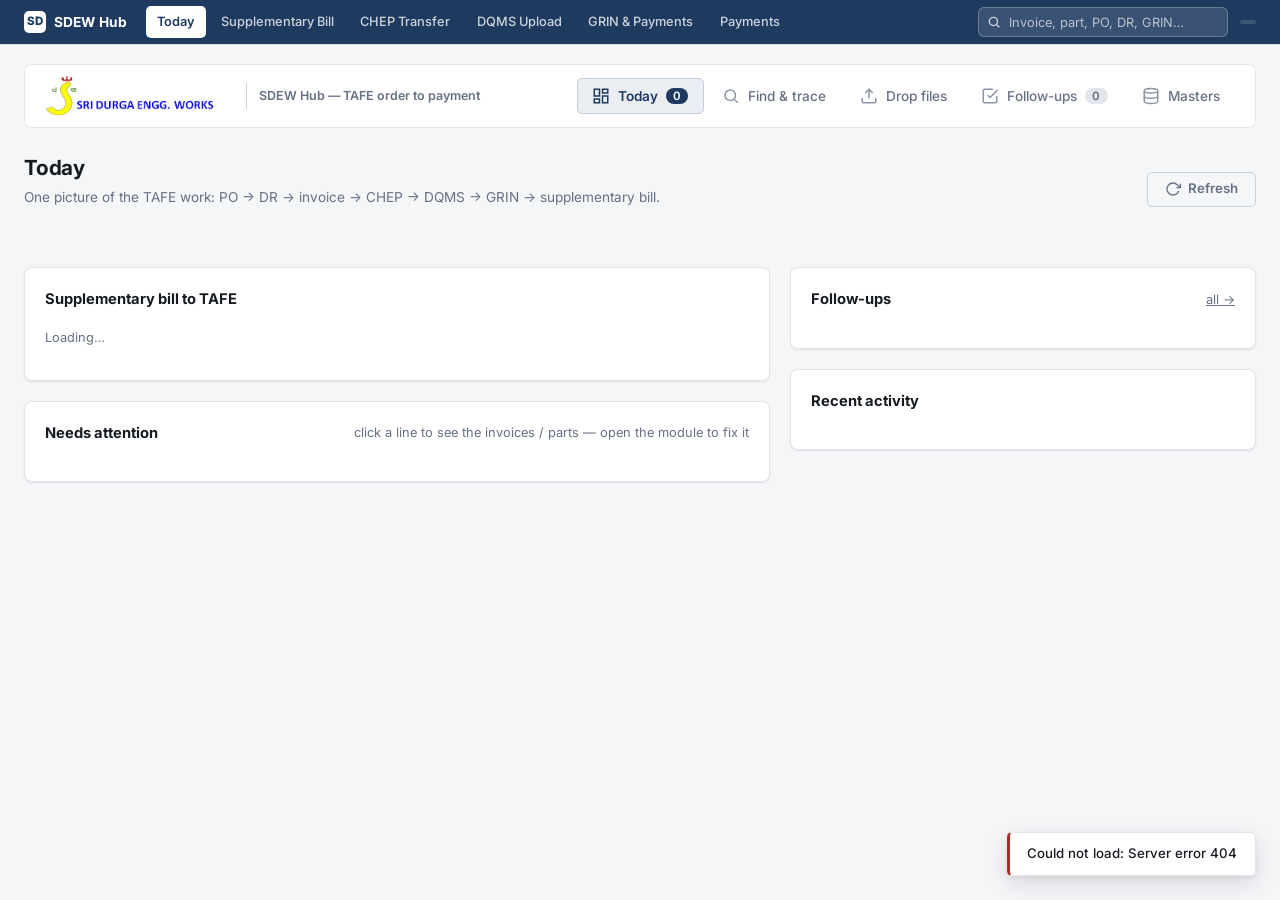
==== frontend/index.html @ 743f1780 "Payments module: Payment Marking moved into the hub + Sales marking (GRN NO/DATE/QTY from TAFE GRIN)" ====
<!DOCTYPE html>
<html lang="en">

<head>
    <meta charset="UTF-8">
    <meta name="viewport" content="width=device-width, initial-scale=1.0">
    <title>Sri Durga Engg Works — SDEW Hub</title>
    <link rel="icon" href="/assets/favicon.svg?v=fd66ffa491">
    <link rel="preconnect" href="https://fonts.googleapis.com">
    <link rel="preconnect" href="https://fonts.gstatic.com" crossorigin>
    <link href="https://fonts.googleapis.com/css2?family=Inter:wght@400;500;600;700&display=swap" rel="stylesheet">
    <link rel="stylesheet" href="css/01-base.css?v=8fef5516b1">
    <link rel="stylesheet" href="css/03-tables.css?v=39af8da3c3">
    <link rel="stylesheet" href="css/06-modals.css?v=3bc1a85add">
    <link rel="stylesheet" href="css/20-supp.css?v=8236058a1a">
    <link rel="stylesheet" href="css/30-chep.css?v=76a684fbc0">
    <link rel="stylesheet" href="css/hub.css?v=c1b1bbf517">
    <script src="js/hubbar.js?v=46564c536e"></script>
</head>

<body>
    <div class="app-container">
        <header class="navbar">
            <div class="nav-brand">
                <img class="brand-logo" src="assets/sdew-logo.jpg?v=3908bac85d" alt="Sri Durga Engg. Works" width="189" height="40">
                <span class="brand-divider" aria-hidden="true"></span>
                <span class="brand-subtitle">SDEW Hub — TAFE order to payment</span>
            </div>
            <nav class="nav-links">
                <button class="nav-btn active" id="nav-today-btn" onclick="go('today')">
                    <svg width="18" height="18" viewBox="0 0 24 24" fill="none" stroke="currentColor" stroke-width="2"><rect x="3" y="3" width="7" height="9"></rect><rect x="14" y="3" width="7" height="5"></rect><rect x="14" y="12" width="7" height="9"></rect><rect x="3" y="16" width="7" height="5"></rect></svg>
                    Today
                    <span class="badge" id="checks-badge">0</span>
                </button>
                <button class="nav-btn" id="nav-find-btn" onclick="go('find')">
                    <svg width="18" height="18" viewBox="0 0 24 24" fill="none" stroke="currentColor" stroke-width="2"><circle cx="11" cy="11" r="7"></circle><line x1="21" y1="21" x2="16.6" y2="16.6"></line></svg>
                    Find &amp; trace
                </button>
                <button class="nav-btn" id="nav-drop-btn" onclick="go('drop')">
                    <svg width="18" height="18" viewBox="0 0 24 24" fill="none" stroke="currentColor" stroke-width="2"><path d="M21 15v4a2 2 0 0 1-2 2H5a2 2 0 0 1-2-2v-4"></path><polyline points="17 8 12 3 7 8"></polyline><line x1="12" y1="3" x2="12" y2="15"></line></svg>
                    Drop files
                </button>
                <button class="nav-btn" id="nav-items-btn" onclick="go('items')">
                    <svg width="18" height="18" viewBox="0 0 24 24" fill="none" stroke="currentColor" stroke-width="2"><polyline points="9 11 12 14 22 4"></polyline><path d="M21 12v7a2 2 0 0 1-2 2H5a2 2 0 0 1-2-2V5a2 2 0 0 1 2-2h11"></path></svg>
                    Follow-ups
                    <span class="badge secondary" id="items-badge">0</span>
                </button>
                <button class="nav-btn" id="nav-masters-btn" onclick="go('masters')">
                    <svg width="18" height="18" viewBox="0 0 24 24" fill="none" stroke="currentColor" stroke-width="2"><ellipse cx="12" cy="5" rx="9" ry="3"></ellipse><path d="M21 12c0 1.66-4 3-9 3s-9-1.34-9-3"></path><path d="M3 5v14c0 1.66 4 3 9 3s9-1.34 9-3V5"></path></svg>
                    Masters
                </button>
            </nav>
        </header>

        <!-- ============ TODAY ============ -->
        <section class="view-section active" id="today-view">
            <div class="section-header">
                <div>
                    <h2>Today</h2>
                    <p class="section-desc" id="today-desc">One picture of the TAFE work: PO → DR → invoice → CHEP → DQMS → GRIN → supplementary bill.</p>
                </div>
                <div class="header-actions">
                    <button class="btn btn-outline" onclick="loadToday()">
                        <svg width="16" height="16" viewBox="0 0 24 24" fill="none" stroke="currentColor" stroke-width="2"><polyline points="23 4 23 10 17 10"></polyline><path d="M20.49 15a9 9 0 1 1-2.12-9.36L23 10"></path></svg>
                        Refresh
                    </button>
                </div>
            </div>

            <div class="chain" id="chain"></div>

            <div class="mod-cards" id="mod-cards"></div>

            <div class="hub-grid">
                <div>
                    <div class="card" id="money-card">
                        <div class="card-header-flex">
                            <div class="card-title">Supplementary bill to TAFE</div>
                            <span class="hint no-margin" id="money-sub"></span>
                        </div>
                        <div id="money-body"><p class="hint">Loading…</p></div>
                    </div>
                    <div class="card">
                        <div class="card-header-flex">
                            <div class="card-title">Needs attention</div>
                            <span class="hint no-margin">click a line to see the invoices / parts — open the module to fix it</span>
                        </div>
                        <div id="checks"></div>
                    </div>
                </div>
                <div>
                    <div class="card">
                        <div class="card-header-flex">
                            <div class="card-title">Follow-ups</div>
                            <a class="hint no-margin" href="#items" onclick="go('items');return false;">all →</a>
                        </div>
                        <ul class="mini-list" id="today-items"></ul>
                    </div>
                    <div class="card">
                        <div class="card-title">Recent activity</div>
                        <ul class="mini-list" id="today-activity"></ul>
                    </div>
                </div>
            </div>
        </section>

        <!-- ============ FIND ============ -->
        <section class="view-section" id="find-view">
            <div class="section-header">
                <div>
                    <h2>Find &amp; trace</h2>
                    <p class="section-desc">Type an invoice number (13295/26-27 or just 13295), a part, a PO, a DR or a GRIN number. An invoice opens its whole trail across the three modules.</p>
                </div>
            </div>
            <div class="card">
                <form class="find-box" onsubmit="event.preventDefault(); hubFind(document.getElementById('find-input').value)">
                    <input type="search" id="find-input" placeholder="e.g. 13295/26-27, 3327A03001, 1210000691, 80099549">
                    <button class="btn btn-primary" type="submit">Find</button>
                </form>
            </div>
            <div class="card" id="find-results" style="display:none"></div>
            <div id="find-detail"></div>
        </section>

        <!-- ============ DROP ============ -->
        <section class="view-section" id="drop-view">
            <div class="section-header">
                <div>
                    <h2>Drop files</h2>
                    <p class="section-desc">One box for every file. The hub reads each file and hands it to the module that uses it.</p>
                </div>
            </div>
            <div class="card">
                <label class="dropzone" id="hub-dropzone">
                    <input type="file" id="hub-file-input" multiple onchange="dropFiles(this.files)">
                    <svg width="34" height="34" viewBox="0 0 24 24" fill="none" stroke="currentColor" stroke-width="1.6"><path d="M21 15v4a2 2 0 0 1-2 2H5a2 2 0 0 1-2-2v-4"></path><polyline points="17 8 12 3 7 8"></polyline><line x1="12" y1="3" x2="12" y2="15"></line></svg>
                    <strong>Drop files here or click to choose — several at once is fine</strong>
                    <span>PO .htm · TAFE PO export · GRIN Details · Tally Sales Register · packing list · CHEP template · invoice PDFs · DR PDFs · DQMS report · DQMS status .csv</span>
                </label>
                <div class="drop-results" id="drop-results"></div>
            </div>
            <div class="card">
                <div class="card-title">Where each file goes</div>
                <div class="table-wrapper">
                    <table class="data-table compact">
                        <thead><tr><th>File</th><th>From</th><th>Goes to</th><th>Used for</th></tr></thead>
                        <tbody>
                            <tr><td>PO .htm / FinalPriceChange .htm</td><td>TAFE Channel</td><td><span class="mod-tag pos">POs</span></td><td>Bill prices (Existing / Reversed Rate) and DQMS PO line items — one copy for both</td></tr>
                            <tr><td>PO Details Export*.xls</td><td>TAFE Channel</td><td><span class="mod-tag pos">POs</span></td><td>Current rate + Price Effect From</td></tr>
                            <tr><td>GRIN Details .xls</td><td>TAFE Channel</td><td><span class="mod-tag">Supp</span></td><td>GRIN for each invoice line (or Fetch GRIN on the GRIN tab)</td></tr>
                            <tr><td>Sales Register .xlsx (+ GRN sheet)</td><td>Tally</td><td><span class="mod-tag">Supp</span></td><td>Every invoice line: voucher, party, part, qty, rate</td></tr>
                            <tr><td>Packing list .xls</td><td>SDEW dispatch</td><td><span class="mod-tag chep">CHEP</span></td><td>CHEP BulkTransfer file (open CHEP Transfer after the drop)</td></tr>
                            <tr><td>BulkTransfer Template.xlsx (blank)</td><td>CHEP portal</td><td><span class="mod-tag chep">CHEP</span></td><td>Replaces the template in use</td></tr>
                            <tr><td>Invoice PDFs, DeliveryRequest PDFs</td><td>Tally / TAFE Channel</td><td><span class="mod-tag dqms">DQMS</span></td><td>DQMS template rows; DR Unit Size for the Invoice Unit</td></tr>
                            <tr><td>DQMS Batch Details Report .xls</td><td>TAFE Channel</td><td><span class="mod-tag dqms">DQMS</span></td><td>Batches in FIFO order (or the Get latest report button)</td></tr>
                            <tr><td>PaymentDetailsExport*.xls (Payment Clearance)</td><td>TAFE Channel</td><td><span class="mod-tag pay">Payments</span></td><td>Which invoices TAFE has paid (voucher no / date) — marks the register, also used by GRIN</td></tr>
                            <tr><td>Invoice register .xlsx (INVOICE NO … payment details)</td><td>SDEW accounts</td><td><span class="mod-tag pay">Payments</span></td><td>Payment marking; also invoice value and payments for GRIN</td></tr>
                            <tr><td>TAFE SALES DETAILS .xlsx (INVOICE NO … GRN NO)</td><td>SDEW accounts</td><td><span class="mod-tag pay">Payments</span></td><td>Sales marking: GRN NO / DATE / QTY filled from TAFE GRIN</td></tr>
                            <tr><td>Tally XML export (Day Book)</td><td>Tally</td><td><span class="mod-tag grin">GRIN</span></td><td>Invoices when the live Tally pull cannot be used</td></tr>
                            <tr><td>templateStatus.csv / template.csv</td><td>TAFE Channel</td><td><span class="mod-tag dqms">DQMS</span></td><td>Portal messages per invoice / template headings</td></tr>
                        </tbody>
                    </table>
                </div>
            </div>
        </section>

        <!-- ============ FOLLOW-UPS ============ -->
        <section class="view-section" id="items-view">
            <div class="section-header">
                <div>
                    <h2>Follow-ups</h2>
                    <p class="section-desc">Open questions carried over from the three apps, plus anything you add. Tick them off when done.</p>
                </div>
            </div>
            <div class="card">
                <form class="form-grid-4" onsubmit="event.preventDefault(); addItem()">
                    <div class="form-group"><label>Module</label>
                        <select id="oi-module"><option value="supp">Supplementary Bill</option><option value="chep">CHEP</option><option value="dqms">DQMS</option><option value="grin">GRIN &amp; Payments</option><option value="pay">Payments</option><option value="pos">POs</option><option value="hub">Hub</option></select></div>
                    <div class="form-group span-2"><label>What needs doing</label><input type="text" id="oi-title" placeholder="e.g. Ask TAFE for the revised rate of PO …"></div>
                    <div class="form-group align-end"><button class="btn btn-primary" type="submit">Add</button></div>
                </form>
            </div>
            <div class="card">
                <div class="table-wrapper">
                    <table class="data-table">
                        <thead><tr><th style="width:80px">Module</th><th>Follow-up</th><th style="width:120px">Since</th><th style="width:110px"></th></tr></thead>
                        <tbody id="items-tbody"></tbody>
                    </table>
                </div>
            </div>
            <div class="card">
                <div class="card-title">Activity</div>
                <ul class="mini-list" id="activity-list"></ul>
            </div>
        </section>

        <!-- ============ MASTERS ============ -->
        <section class="view-section" id="masters-view">
            <div class="section-header">
                <div>
                    <h2>Masters</h2>
                    <p class="section-desc">The settings every module keeps, side by side. Change them in the module's own Settings tab (links below).</p>
                </div>
            </div>
            <div id="masters-body"><div class="card"><p class="hint">Loading…</p></div></div>
        </section>
    </div>

    <div id="toast-container"></div>

    <script src="js/hub.js?v=383100543d"></script>
</body>

</html>
---- frontend/css/01-base.css ----
/* Design tokens, page shell, navbar, cards, buttons, form controls */

/* ====================================================
   SRI DURGA ENGG WORKS — QUOTATION SYSTEM
   Design system: restrained corporate palette, one accent,
   no decorative elements, standard components only.
   ==================================================== */

:root {
    --ink: #161b22;
    --text: #262b33;
    --muted: #667085;
    --dim: #98a2b3;

    --bg: #f5f6f8;
    --card: #ffffff;
    --card-alt: #fafbfc;
    --line: #e2e5ea;
    --line-strong: #cbd1db;

    --accent: #1e3a5f;
    --accent-hover: #16293f;
    --accent-soft: #eaeef3;
    --accent-soft-line: #c3cedb;

    --success: #1c7a4a;
    --success-soft: #eaf6ef;
    --danger: #ae2c22;
    --danger-soft: #fbecea;
    --warning: #9a6300;
    --warning-soft: #fbf3e2;

    --font: 'Inter', -apple-system, BlinkMacSystemFont, "Segoe UI", sans-serif;

    --radius-sm: 5px;
    --radius-md: 8px;
    --radius-lg: 10px;
    --shadow-card: 0 1px 2px rgba(16, 24, 40, 0.04), 0 1px 3px rgba(16, 24, 40, 0.06);
    --shadow-pop: 0 8px 24px rgba(16, 24, 40, 0.12), 0 2px 6px rgba(16, 24, 40, 0.08);
    --transition: all 0.15s ease;
}

* {
    margin: 0;
    padding: 0;
    box-sizing: border-box;
}

body {
    font-family: var(--font);
    background-color: var(--bg);
    color: var(--text);
    min-height: 100vh;
    line-height: 1.5;
    font-size: 14px;
    -webkit-font-smoothing: antialiased;
}

/* Layout Container */
.app-container {
    max-width: 1360px;
    margin: 0 auto;
    padding: 1.25rem 1.5rem 3rem;
}

/* ============ HEADER / NAVBAR ============ */
.navbar {
    display: flex;
    justify-content: space-between;
    align-items: center;
    background: var(--card);
    border: 1px solid var(--line);
    border-radius: var(--radius-md);
    padding: 0.7rem 1.25rem;
    margin-bottom: 1.5rem;
}

.nav-brand {
    display: flex;
    align-items: center;
    gap: 0.75rem;
}

/* the Sri Durga logo (same image as on the Excel cost sheets) */
.brand-logo {
    display: block;
    height: 40px;
    width: auto;
    flex-shrink: 0;
}

.brand-divider {
    width: 1px;
    height: 26px;
    background: var(--line-strong);
}

.accent-dot {
    display: none;
}

.brand-subtitle {
    font-size: 0.78rem;
    color: var(--muted);
    font-weight: 600;
    white-space: nowrap;
}

.nav-links {
    display: flex;
    gap: 0.2rem;
}

.nav-btn {
    display: flex;
    align-items: center;
    gap: 0.5rem;
    background: transparent;
    border: 1px solid transparent;
    color: var(--muted);
    padding: 0.5rem 0.9rem;
    font-family: var(--font);
    font-size: 0.85rem;
    font-weight: 500;
    border-radius: var(--radius-sm);
    cursor: pointer;
    transition: var(--transition);
}

.nav-btn svg {
    opacity: 0.75;
}

.nav-btn:hover {
    color: var(--ink);
    background: var(--card-alt);
}

.nav-btn.active {
    background: var(--accent-soft);
    color: var(--accent);
    font-weight: 600;
    border-color: var(--accent-soft-line);
}

.nav-btn.active svg {
    opacity: 1;
}

.badge {
    background: var(--line);
    color: var(--muted);
    font-size: 0.72rem;
    font-weight: 600;
    padding: 0.05rem 0.45rem;
    border-radius: 10px;
    min-width: 1.2rem;
    text-align: center;
}

.nav-btn.active .badge {
    background: var(--accent);
    color: #fff;
}

.badge.secondary {
    background: var(--line);
    color: var(--muted);
}

/* db-status-pill removed from markup; rule kept harmless if referenced elsewhere */
.db-status-pill { display: none; }

/* ============ VIEW SECTIONS ============ */
.view-section {
    display: none;
}

.view-section.active {
    display: block;
    animation: fadeIn 0.15s ease-out;
}

@keyframes fadeIn {
    from { opacity: 0; }
    to { opacity: 1; }
}

.section-header {
    display: flex;
    justify-content: space-between;
    align-items: flex-end;
    margin-bottom: 1.25rem;
}

.section-header h2 {
    font-family: var(--font);
    font-size: 1.3rem;
    font-weight: 700;
    color: var(--ink);
    letter-spacing: -0.01em;
}

.section-desc {
    color: var(--muted);
    font-size: 0.85rem;
    margin-top: 0.2rem;
}

/* ============ CARD ============ */
.card {
    background: var(--card);
    border: 1px solid var(--line);
    border-radius: var(--radius-md);
    padding: 1.25rem;
    box-shadow: var(--shadow-card);
    margin-bottom: 1.25rem;
}

.card-title {
    display: flex;
    align-items: center;
    gap: 0.55rem;
    font-family: var(--font);
    font-size: 0.92rem;
    font-weight: 700;
    color: var(--ink);
    margin-bottom: 1.1rem;
}

.card-title svg {
    color: var(--accent);
}

.card-header-flex {
    display: flex;
    justify-content: space-between;
    align-items: center;
    margin-bottom: 1.1rem;
    flex-wrap: wrap;
    gap: 0.75rem;
}

.card-header-flex .card-title {
    margin-bottom: 0;
}

/* ============ BUTTONS ============ */
.btn {
    display: inline-flex;
    align-items: center;
    gap: 0.45rem;
    padding: 0.55rem 1.05rem;
    font-family: var(--font);
    font-size: 0.83rem;
    font-weight: 600;
    border-radius: var(--radius-sm);
    cursor: pointer;
    transition: var(--transition);
    border: 1px solid transparent;
    text-decoration: none;
    line-height: 1.2;
}

.btn-primary {
    background: var(--accent);
    color: #ffffff;
    border-color: var(--accent);
}

.btn-primary:hover {
    background: var(--accent-hover);
    border-color: var(--accent-hover);
}

.btn-secondary {
    background: #ffffff;
    color: var(--accent);
    border: 1px solid var(--accent-soft-line);
}

.btn-secondary:hover {
    background: var(--accent-soft);
}

.btn-danger {
    background: var(--danger);
    color: #ffffff;
    border-color: var(--danger);
}

.btn-danger:hover {
    background: #8f231b;
    border-color: #8f231b;
}

.btn-outline {
    background: transparent;
    color: var(--muted);
    border: 1px solid var(--line-strong);
}

.btn-outline:hover {
    color: var(--ink);
    border-color: var(--dim);
    background: var(--card-alt);
}

.btn-sm {
    padding: 0.35rem 0.7rem;
    font-size: 0.78rem;
}

.btn-danger-text {
    color: var(--muted);
    background: #ffffff;
    border: 1px solid var(--line-strong);
    cursor: pointer;
    padding: 0.32rem 0.6rem;
    border-radius: var(--radius-sm);
    transition: var(--transition);
    font-size: 0.78rem;
    font-weight: 600;
}

.row-actions {
    display: flex;
    align-items: center;
    justify-content: center;
    gap: 0.4rem;
}

.btn-icon {
    display: inline-flex;
    align-items: center;
    justify-content: center;
    width: 30px;
    height: 30px;
    padding: 0;
    background: #ffffff;
    border: 1px solid var(--line-strong);
    border-radius: var(--radius-sm);
    color: var(--muted);
    cursor: pointer;
    transition: var(--transition);
    flex-shrink: 0;
}

.btn-icon svg {
    width: 15px;
    height: 15px;
    pointer-events: none;
}

.btn-icon:hover {
    color: var(--ink);
    border-color: var(--dim);
    background: var(--card-alt);
}

.btn-icon.btn-icon-danger:hover {
    background: var(--danger-soft);
    color: var(--danger);
    border-color: #e6b3ae;
}

.btn-danger-text:hover {
    background: var(--danger-soft);
    color: var(--danger);
    border-color: #e6b3ae;
}

/* ============ FORM CONTROLS ============ */
.form-grid-4 {
    display: grid;
    grid-template-columns: repeat(4, 1fr);
    gap: 1rem;
}

.form-grid-2 {
    display: grid;
    grid-template-columns: repeat(2, 1fr);
    gap: 1rem;
}

.form-group {
    display: flex;
    flex-direction: column;
    gap: 0.35rem;
    margin-bottom: 0.8rem;
}

.form-group label {
    font-size: 0.76rem;
    font-weight: 600;
    color: var(--muted);
}

.required {
    color: var(--danger);
    font-weight: 700;
}

.proc-code-readonly {
    display: inline-flex;
    align-items: center;
    width: fit-content;
    background: var(--accent-soft);
    border: 1px solid var(--line-strong);
    border-radius: var(--radius-sm);
    padding: 0.45rem 0.75rem;
    color: var(--accent);
    font-family: var(--font);
    font-size: 0.87rem;
    font-weight: 600;
    letter-spacing: 0.02em;
}

input[type="text"],
input[type="number"],
input[type="email"],
input[type="tel"],
select,
textarea {
    width: 100%;
    background: #ffffff;
    border: 1px solid var(--line-strong);
    border-radius: var(--radius-sm);
    padding: 0.55rem 0.75rem;
    color: var(--text);
    font-family: var(--font);
    font-size: 0.87rem;
    transition: var(--transition);
}

input:focus,
select:focus,
textarea:focus {
    outline: none;
    border-color: var(--accent);
    box-shadow: 0 0 0 3px var(--accent-soft);
}

/* narrow phones: the logo alone (it already says Sri Durga Engg. Works) */
@media (max-width: 520px) {
    .brand-divider,
    .nav-brand .brand-subtitle {
        display: none;
    }

    .brand-logo {
        height: 34px;
    }
}
---- frontend/css/03-tables.css ----
/* Data tables and empty states */

/* ============ DATA TABLES ============ */
.table-wrapper {
    overflow-x: auto;
    border-radius: var(--radius-sm);
    border: 1px solid var(--line);
}

.data-table {
    width: 100%;
    border-collapse: collapse;
    text-align: left;
    font-size: 0.84rem;
}

.data-table th {
    background: var(--card-alt);
    color: var(--muted);
    font-weight: 600;
    font-size: 0.72rem;
    text-transform: uppercase;
    letter-spacing: 0.04em;
    padding: 0.65rem 0.9rem;
    border-bottom: 1px solid var(--line-strong);
    white-space: nowrap;
}

.data-table td {
    padding: 0.75rem 0.9rem;
    border-bottom: 1px solid var(--line);
    color: var(--text);
    vertical-align: middle;
}

.data-table tbody tr:last-child td {
    border-bottom: none;
}

.data-table tbody tr:hover {
    background: var(--card-alt);
}

.items-count-tag {
    font-size: 0.78rem;
    color: var(--muted);
    font-weight: 500;
}

.qty-field {
    width: 80px !important;
    font-weight: 600;
    text-align: center;
}

.price-field {
    width: 100px !important;
    text-align: right;
    color: var(--ink);
    font-weight: 600;
}

.line-total-cell {
    font-weight: 700;
    color: var(--ink);
    font-size: 0.9rem;
}

/* ============ EMPTY STATE ============ */
.empty-state {
    text-align: center;
    padding: 2.75rem 1.5rem;
}

.empty-icon {
    width: 40px;
    height: 40px;
    margin: 0 auto 0.85rem;
    color: var(--dim);
}

.empty-icon svg {
    width: 100%;
    height: 100%;
}

.empty-state h3 {
    font-family: var(--font);
    color: var(--ink);
    margin-bottom: 0.3rem;
    font-weight: 700;
    font-size: 0.95rem;
}

.empty-state p {
    color: var(--muted);
    font-size: 0.83rem;
    max-width: 400px;
    margin: 0 auto;
}
---- frontend/css/06-modals.css ----
/* Pop-ups: add/edit forms, confirm dialog */

/* ============ MODALS ============ */
.modal-backdrop {
    position: fixed;
    top: 0;
    left: 0;
    width: 100vw;
    height: 100vh;
    background: rgba(22, 27, 34, 0.45);
    display: none;
    align-items: center;
    justify-content: center;
    z-index: 1000;
    padding: 1.5rem;
    animation: fadeIn 0.15s ease-out;
}

.modal-backdrop.active {
    display: flex;
}

.modal-card {
    background: #ffffff;
    border: 1px solid var(--line);
    border-radius: var(--radius-lg);
    width: 100%;
    max-width: 620px;
    box-shadow: var(--shadow-pop);
    padding: 1.5rem;
    max-height: 90vh;
    overflow-y: auto;
}

.modal-header {
    display: flex;
    justify-content: space-between;
    align-items: center;
    margin-bottom: 1.1rem;
    padding-bottom: 0.75rem;
    border-bottom: 1px solid var(--line);
}

.modal-header h3 {
    font-family: var(--font);
    font-size: 1.1rem;
    font-weight: 700;
    color: var(--ink);
}

.modal-actions {
    display: flex;
    align-items: center;
    gap: 0.75rem;
}

.close-btn {
    background: transparent;
    border: none;
    color: var(--muted);
    font-size: 1.4rem;
    cursor: pointer;
    line-height: 1;
    transition: var(--transition);
}

.close-btn:hover {
    color: var(--ink);
}

.modal-footer {
    display: flex;
    justify-content: flex-end;
    gap: 0.6rem;
    margin-top: 1.25rem;
    padding-top: 0.9rem;
    border-top: 1px solid var(--line);
}

/* ============ CONFIRM MODAL (replaces native confirm()) ============ */
.confirm-modal-card {
    max-width: 380px;
    text-align: center;
    padding: 1.75rem 1.75rem 1.5rem;
}

.confirm-modal-icon {
    width: 48px;
    height: 48px;
    margin: 0 auto 0.9rem;
    border-radius: 50%;
    background: var(--danger-soft);
    color: var(--danger);
    display: flex;
    align-items: center;
    justify-content: center;
    flex-shrink: 0;
}

.confirm-modal-card h3 {
    font-family: var(--font);
    font-size: 1.05rem;
    font-weight: 700;
    color: var(--ink);
    margin-bottom: 0.5rem;
}

.confirm-modal-card p {
    font-size: 0.85rem;
    color: var(--muted);
    line-height: 1.5;
    margin-bottom: 1.35rem;
}

.confirm-modal-actions {
    display: grid;
    grid-template-columns: 1fr 1fr;
    gap: 0.6rem;
}

.confirm-modal-actions .btn {
    width: 100%;
    justify-content: center;
}
---- frontend/css/20-supp.css ----
/* Supplementary Bill pages. Colours, cards, buttons, tables come from the
   SDEW Quote files (01-base, 03-tables, 05-ratecard, 06-modals). */

/* ---- pills (same as SDEW Quote catalog) ---- */
.category-pills { display: flex; gap: 0.35rem; flex-wrap: wrap; }
.cat-pill {
    padding: 0.3rem 0.75rem;
    background: var(--card-alt);
    border: 1px solid var(--line);
    border-radius: var(--radius-sm);
    font-size: 0.76rem;
    font-weight: 500;
    color: var(--muted);
    cursor: pointer;
    transition: var(--transition);
    font-family: var(--font);
}
.cat-pill:hover { color: var(--ink); border-color: var(--line-strong); }
.cat-pill.active { background: var(--accent-soft); border-color: var(--accent-soft-line); color: var(--accent); font-weight: 600; }
.cat-pill .pill-count { margin-left: 0.35rem; color: var(--dim); font-weight: 600; }
.cat-pill.active .pill-count { color: var(--accent); }

/* ---- header ---- */
.header-actions { display: flex; gap: 0.6rem; flex-wrap: wrap; }
.btn:disabled { opacity: 0.5; cursor: not-allowed; }
.btn.loading { opacity: 0.7; pointer-events: none; }

.search-box input { width: 280px; }

.stat-icon { font-weight: 700; font-size: 0.85rem; }
.stat-sub { font-size: 0.72rem; color: var(--dim); }

/* ---- tables ---- */
.data-table th.num, .data-table td.num { text-align: right; white-space: nowrap; }
.bill-table td { padding: 0.5rem 0.7rem; font-size: 0.8rem; white-space: nowrap; }
.bill-table th { padding: 0.55rem 0.7rem; }
.bill-table td.wrap { white-space: normal; min-width: 180px; }
.data-table td.strong { font-weight: 700; color: var(--ink); }
.data-table tr.clickable { cursor: pointer; }
.muted-cell { color: var(--dim); text-align: center; padding: 1.5rem !important; }
.mono { font-variant-numeric: tabular-nums; }
.yellow { background: var(--warning-soft); }

.table-footer {
    display: flex;
    justify-content: space-between;
    align-items: center;
    margin-top: 0.8rem;
    font-size: 0.8rem;
    color: var(--muted);
    gap: 1rem;
    flex-wrap: wrap;
}
.table-footer b { color: var(--ink); }
.pager { display: flex; gap: 0.35rem; align-items: center; }

/* status badges extra colours */
.status-badge.warn { background: var(--warning-soft); color: var(--warning); }
.status-badge.muted { background: var(--line); color: var(--muted); }

/* ---- upload ---- */
.dropzone {
    display: flex;
    flex-direction: column;
    align-items: center;
    gap: 0.4rem;
    padding: 2.2rem 1rem;
    border: 1.5px dashed var(--line-strong);
    border-radius: var(--radius-md);
    background: var(--card-alt);
    color: var(--muted);
    text-align: center;
    cursor: pointer;
    transition: var(--transition);
}
.dropzone:hover, .dropzone.over { border-color: var(--accent); background: var(--accent-soft); color: var(--accent); }
.dropzone strong { color: var(--ink); font-size: 0.92rem; }
.dropzone span { font-size: 0.8rem; }
.dropzone input { display: none; }

.upload-results { margin-top: 0.9rem; display: flex; flex-direction: column; gap: 0.35rem; }
.upload-row {
    display: flex;
    align-items: center;
    gap: 0.6rem;
    font-size: 0.82rem;
    padding: 0.45rem 0.7rem;
    border: 1px solid var(--line);
    border-radius: var(--radius-sm);
    background: #fff;
}
.upload-row .file { font-weight: 600; color: var(--ink); min-width: 0; overflow: hidden; text-overflow: ellipsis; white-space: nowrap; max-width: 360px; }
.upload-row .msg { color: var(--muted); }
.upload-row.err .msg { color: var(--danger); }

/* ---- chips (missing POs, reasons) ---- */
.chip-list { display: flex; flex-wrap: wrap; gap: 0.4rem; margin-bottom: 0.9rem; }
.chip {
    font-size: 0.76rem;
    padding: 0.25rem 0.6rem;
    border-radius: var(--radius-sm);
    border: 1px solid var(--line);
    background: var(--card-alt);
    color: var(--text);
    cursor: default;
}
.chip b { color: var(--ink); }
.chip.click { cursor: pointer; }
.chip.click:hover { border-color: var(--accent-soft-line); background: var(--accent-soft); }

/* ---- forms ---- */
.align-end { align-items: end; }
.check { display: flex !important; align-items: center; gap: 0.45rem; font-weight: 500 !important; color: var(--text) !important; font-size: 0.82rem !important; cursor: pointer; }
.check input { width: auto; }
.hint { font-size: 0.8rem; color: var(--muted); margin-bottom: 0.8rem; }
.btn-row { display: flex; gap: 0.6rem; flex-wrap: wrap; }
input[type="date"] {
    width: 100%;
    background: #ffffff;
    border: 1px solid var(--line-strong);
    border-radius: var(--radius-sm);
    padding: 0.5rem 0.7rem;
    color: var(--text);
    font-family: var(--font);
    font-size: 0.87rem;
}
.data-table td input[type="text"], .data-table td input[type="number"] { padding: 0.35rem 0.5rem; font-size: 0.82rem; }

.log-box {
    margin-top: 0.6rem;
    background: var(--ink);
    color: #d0d5dd;
    border-radius: var(--radius-sm);
    padding: 0.75rem 0.9rem;
    font-size: 0.76rem;
    max-height: 220px;
    overflow-y: auto;
    white-space: pre-wrap;
}

.modal-card.wide { max-width: 1100px; }

/* ---- toasts (same as SDEW Quote) ---- */
#toast-container { position: fixed; bottom: 1.5rem; right: 1.5rem; display: flex; flex-direction: column; gap: 0.5rem; z-index: 2000; }
.toast {
    background: #ffffff; color: var(--ink); border: 1px solid var(--line); border-left: 3px solid var(--accent);
    padding: 0.7rem 1.1rem; border-radius: var(--radius-sm); box-shadow: var(--shadow-pop);
    font-size: 0.83rem; font-weight: 500; display: flex; align-items: center; gap: 0.55rem;
    animation: slideInRight 0.2s ease-out; max-width: 380px;
}
.toast.success { border-left-color: var(--success); }
.toast.danger { border-left-color: var(--danger); }
.toast.info { border-left-color: var(--accent); }
@keyframes slideInRight { from { transform: translateX(16px); opacity: 0; } to { transform: translateX(0); opacity: 1; } }

/* ---- small screens ---- */
@media (max-width: 1100px) {
    .stats-grid { grid-template-columns: repeat(2, 1fr); }
    .form-grid-4 { grid-template-columns: repeat(2, 1fr); }
}
@media (max-width: 720px) {
    .navbar { flex-wrap: wrap; gap: 0.75rem; }
    .nav-links { order: 3; width: 100%; overflow-x: auto; }
    .section-header { flex-direction: column; align-items: flex-start; gap: 0.75rem; }
    .search-box input { width: 100%; }
    .form-grid-4, .form-grid-2 { grid-template-columns: 1fr; }
}
---- frontend/css/30-chep.css ----
/* CHEP Transfer pages. Everything else comes from the SDEW Quote / Supplementary Bill files. */

.dropzone.compact { padding: 1.6rem 1rem; }
.hint.no-margin { margin: 0; }
.opt { color: var(--dim); font-weight: 400; }
.span-2 { grid-column: span 2; }

/* ---- sheets of the packing list ---- */
.sheet-list { display: grid; grid-template-columns: repeat(auto-fill, minmax(250px, 1fr)); gap: 0.6rem; }
.sheet-item {
    display: flex; gap: 0.65rem; align-items: flex-start;
    padding: 0.7rem 0.85rem;
    border: 1px solid var(--line); border-radius: var(--radius-md);
    background: var(--card-alt); cursor: pointer; transition: var(--transition);
}
.sheet-item:hover { border-color: var(--line-strong); }
.sheet-item.on { background: var(--accent-soft); border-color: var(--accent-soft-line); }
.sheet-item input { margin-top: 0.2rem; width: auto; }
.sheet-item .s-name { font-weight: 600; color: var(--ink); font-size: 0.86rem; }
.sheet-item .s-sub { font-size: 0.76rem; color: var(--muted); margin-top: 0.15rem; }
.sheet-item .s-sub b { color: var(--text); }
.sheet-item.noplant .s-name::after { content: " · no plant"; color: var(--danger); font-weight: 500; font-size: 0.74rem; }

/* ---- warnings ---- */
.warn-card { border-left: 3px solid var(--warning); }
.info-card { border-left: 3px solid var(--success); padding-top: 0.9rem; padding-bottom: 0.9rem; }
.warn-list { margin: 0; padding-left: 1.1rem; font-size: 0.83rem; color: var(--text); display: flex; flex-direction: column; gap: 0.3rem; }

#st-attn-card.bad .stat-value { color: var(--danger); }
#st-attn-card.good .stat-value { color: var(--success); }

/* ---- lines ---- */
.data-table tr.row-missing td { background: var(--danger-soft); }
.data-table tr.row-history td { background: var(--warning-soft); }
.data-table tr.row-carton td { color: var(--dim); }
.size-select { padding: 0.3rem 0.45rem !important; font-size: 0.8rem !important; min-width: 170px; }
.size-select.need { border-color: var(--danger) !important; }
.sku-list { font-size: 0.76rem; color: var(--muted); }
.note { display: block; font-size: 0.72rem; color: var(--muted); white-space: normal; max-width: 260px; }

/* ---- template preview (looks like the portal file) ---- */
.preview-wrap { max-height: 520px; overflow-y: auto; }
.tpl-table th.red { background: #ff0000; color: #fff; }
.tpl-table td.rn { color: var(--dim); }
.tpl-table tr.lid td { border-bottom: 1px solid var(--line-strong); }

/* ---- settings ---- */
.tpl-info { display: grid; grid-template-columns: repeat(auto-fill, minmax(220px, 1fr)); gap: 0.6rem 1.2rem; font-size: 0.83rem; }
.tpl-info .k { color: var(--muted); font-size: 0.74rem; display: block; }
.tpl-info .v { color: var(--ink); font-weight: 600; word-break: break-word; }
.tpl-info .v.bad { color: var(--danger); }
.ref-chips { margin-top: 0.8rem; }
.btn-row label.btn { cursor: pointer; }

@media (max-width: 1100px) { .span-2 { grid-column: span 2; } }
@media (max-width: 720px) { .span-2 { grid-column: auto; } }

/* ---- login page ---- */
.login-page { min-height: 100vh; display: flex; align-items: center; justify-content: center; padding: 16px; }
.login-card {
    width: 100%; max-width: 360px; background: var(--card);
    border: 1px solid var(--line); border-radius: var(--radius-lg);
    box-shadow: var(--shadow-card); padding: 2rem 1.75rem 1.75rem;
}
.login-logo { display: block; margin: 0 auto 0.4rem; height: 40px; width: auto; }
.login-sub { text-align: center; color: var(--muted); font-size: 0.85rem; font-weight: 600; margin-bottom: 1.5rem; }
.login-card .form-group { margin-bottom: 0.6rem; }
.login-card input[type="password"] {
    width: 100%; background: #fff; border: 1px solid var(--line-strong); border-radius: var(--radius-sm);
    padding: 0.6rem 0.75rem; font-family: var(--font); font-size: 0.92rem; color: var(--text);
}
.login-card input[type="password"]:focus { outline: none; border-color: var(--accent); }
.login-error { min-height: 1.2rem; color: var(--danger); font-size: 0.8rem; margin-bottom: 0.4rem; }
.login-btn { width: 100%; justify-content: center; }
.nav-btn.logout { color: var(--muted); }

/* ---- older sheets of the packing list ---- */
.sheet-more { margin-top: 0.7rem; font-size: 0.8rem; color: var(--accent); background: none; border: none; cursor: pointer; padding: 0; font-family: var(--font); font-weight: 600; }
.sheet-more:hover { text-decoration: underline; }

/* ---- LEAP page ---- */
.stats-grid.three { grid-template-columns: repeat(3, 1fr); }
.leap-grid { display: grid; grid-template-columns: minmax(260px, 340px) 1fr; gap: 1.2rem; align-items: start; }
.leap-steps { list-style: none; margin: 0; padding: 0; display: flex; flex-direction: column; gap: 0.55rem; }
.leap-step { display: flex; gap: 0.6rem; align-items: flex-start; font-size: 0.84rem; color: var(--muted); }
.leap-step .ico { width: 22px; height: 22px; flex: none; border-radius: 50%; display: inline-flex; align-items: center; justify-content: center;
    font-size: 0.75rem; font-weight: 700; border: 1.5px solid var(--line-strong); background: #fff; }
.leap-step .lbl { color: var(--text); font-weight: 500; }
.leap-step .det { font-size: 0.75rem; color: var(--muted); margin-top: 0.1rem; word-break: break-word; }
.leap-step.done .ico { background: var(--success-soft); border-color: var(--success); color: var(--success); }
.leap-step.doing .ico { border-color: var(--accent); color: var(--accent); animation: leapPulse 1.2s ease-in-out infinite; }
.leap-step.doing .lbl { color: var(--accent); font-weight: 600; }
.leap-step.waiting .ico { background: var(--warning-soft); border-color: var(--warning); color: var(--warning); }
.leap-step.waiting .lbl { color: var(--warning); font-weight: 600; }
.leap-step.error .ico { background: var(--danger-soft); border-color: var(--danger); color: var(--danger); }
.leap-step.skip { opacity: 0.55; }
@keyframes leapPulse { 50% { opacity: 0.35; } }
.leap-submit { border: 1px solid var(--line); border-radius: var(--radius-md); padding: 1rem; margin-bottom: 0.8rem; }
.leap-submit.ok { border-color: var(--success); background: var(--success-soft); }
.leap-submit.bad { border-color: var(--danger); background: var(--danger-soft); }
.leap-submit p { font-size: 0.85rem; margin: 0.7rem 0; }
.leap-counts { display: grid; grid-template-columns: repeat(4, 1fr); gap: 0.5rem; }
.leap-counts div { background: #fff; border: 1px solid var(--line); border-radius: var(--radius-sm); padding: 0.5rem 0.7rem; }
.leap-counts span { display: block; font-size: 0.7rem; color: var(--muted); font-weight: 600; }
.leap-counts b { font-size: 1.25rem; color: var(--ink); }
.leap-counts .red b { color: var(--danger); }
.leap-errors { font-size: 0.78rem; max-height: 180px; overflow: auto; margin-bottom: 0.7rem; }
.leap-errors ul { margin: 0.3rem 0 0; padding-left: 1.1rem; }
#leap-log { max-height: 300px; min-height: 120px; margin-top: 0; }
@media (max-width: 900px) { .leap-grid { grid-template-columns: 1fr; } .stats-grid.three { grid-template-columns: 1fr; } }
---- frontend/css/hub.css ----
/* SDEW Hub: the strip above every page (hub + the three modules) and the hub's own pages */

.hub-bar {
    position: sticky; top: 0; z-index: 900;
    background: var(--accent); color: #fff;
    box-shadow: 0 1px 0 rgba(0, 0, 0, 0.08);
}
.hub-bar-inner {
    max-width: 1360px; margin: 0 auto; padding: 0 1.5rem;
    display: flex; align-items: center; gap: 0.25rem; height: 44px;
}
.hub-mark {
    display: flex; align-items: center; gap: 0.5rem; color: #fff; text-decoration: none;
    font-weight: 700; font-size: 0.86rem; letter-spacing: 0.01em; margin-right: 0.9rem; white-space: nowrap;
}
.hub-mark .sq {
    width: 22px; height: 22px; border-radius: 5px; background: #fff; color: var(--accent);
    display: inline-flex; align-items: center; justify-content: center; font-size: 0.72rem; font-weight: 800;
}
.hub-tab {
    color: rgba(255, 255, 255, 0.78); text-decoration: none; font-size: 0.8rem; font-weight: 500;
    padding: 0.38rem 0.7rem; border-radius: 5px; white-space: nowrap; transition: var(--transition);
}
.hub-tab:hover { color: #fff; background: rgba(255, 255, 255, 0.1); }
.hub-tab.active { color: var(--accent); background: #fff; font-weight: 600; }
.hub-tab .n {
    display: inline-block; min-width: 18px; padding: 0 5px; margin-left: 4px; border-radius: 9px;
    background: #f0b429; color: #3d2a00; font-size: 0.68rem; font-weight: 700; text-align: center; line-height: 16px;
}
.hub-spacer { flex: 1; }
.hub-search { position: relative; }
.hub-search input {
    width: 250px; height: 30px; border-radius: 6px; border: 1px solid rgba(255, 255, 255, 0.25);
    background: rgba(255, 255, 255, 0.12); color: #fff; padding: 0 0.7rem 0 1.9rem; font-family: var(--font); font-size: 0.8rem;
}
.hub-search input::placeholder { color: rgba(255, 255, 255, 0.65); }
.hub-search input:focus { outline: none; background: #fff; color: var(--ink); }
.hub-search input:focus::placeholder { color: var(--dim); }
.hub-search svg { position: absolute; left: 0.55rem; top: 8px; opacity: 0.75; pointer-events: none; }
.hub-db {
    font-size: 0.7rem; font-weight: 600; padding: 0.15rem 0.5rem; border-radius: 10px; margin-left: 0.5rem;
    background: rgba(255, 255, 255, 0.14); color: #fff; white-space: nowrap;
}
.hub-out { background: none; border: 0; color: rgba(255, 255, 255, 0.8); cursor: pointer; font-size: 0.78rem; margin-left: 0.4rem; }
.hub-out:hover { color: #fff; text-decoration: underline; }
@media (max-width: 1100px) { .hub-search input { width: 160px; } .hub-db { display: none; } }
@media (max-width: 860px) { .hub-tab .lbl-long { display: none; } .hub-mark span.t { display: none; } }

/* ---------- hub pages ---------- */
.chain { display: grid; grid-template-columns: repeat(8, 1fr); gap: 0; margin-bottom: 1.25rem; }
.chain-step {
    position: relative; background: var(--card); border: 1px solid var(--line); border-left: 0;
    padding: 0.85rem 0.9rem 0.8rem 1.1rem; text-decoration: none; color: inherit; transition: var(--transition);
}
.chain-step:first-child { border-left: 1px solid var(--line); border-radius: var(--radius-md) 0 0 var(--radius-md); padding-left: 0.9rem; }
.chain-step:last-child { border-radius: 0 var(--radius-md) var(--radius-md) 0; }
.chain-step:hover { background: var(--accent-soft); }
.chain-step:not(:last-child)::after {
    content: ""; position: absolute; right: -7px; top: 50%; width: 12px; height: 12px; background: inherit;
    border-top: 1px solid var(--line); border-right: 1px solid var(--line); transform: translateY(-50%) rotate(45deg); z-index: 2;
}
.chain-step .k { font-size: 0.68rem; font-weight: 600; color: var(--muted); text-transform: uppercase; letter-spacing: 0.04em; }
.chain-step .v { font-size: 1.35rem; font-weight: 700; color: var(--ink); line-height: 1.3; font-variant-numeric: tabular-nums; }
.chain-step .s { font-size: 0.72rem; color: var(--muted); }

.hub-grid { display: grid; grid-template-columns: minmax(0, 1.6fr) minmax(0, 1fr); gap: 1.25rem; align-items: start; }
.money-row { display: flex; gap: 2rem; flex-wrap: wrap; align-items: flex-end; margin-bottom: 0.9rem; }
.money-big { font-size: 1.9rem; font-weight: 700; color: var(--ink); font-variant-numeric: tabular-nums; line-height: 1.1; }
.money-lbl { font-size: 0.72rem; color: var(--muted); font-weight: 600; text-transform: uppercase; letter-spacing: 0.04em; }
.money-mid { font-size: 1.05rem; font-weight: 600; color: var(--text); font-variant-numeric: tabular-nums; }
.bar-list { display: flex; flex-direction: column; gap: 0.45rem; }
.bar-item { display: grid; grid-template-columns: 90px 1fr 130px; align-items: center; gap: 0.7rem; font-size: 0.8rem; }
.bar-track { height: 10px; background: var(--card-alt); border: 1px solid var(--line); border-radius: 5px; overflow: hidden; }
.bar-fill { height: 100%; background: var(--accent); border-radius: 5px; }
.bar-item .amt { text-align: right; font-variant-numeric: tabular-nums; font-weight: 600; }

.check-item { border-top: 1px solid var(--line); padding: 0.6rem 0; }
.check-item:first-child { border-top: 0; }
.check-head { display: flex; align-items: center; gap: 0.6rem; cursor: pointer; }
.check-head .t { flex: 1; font-size: 0.84rem; font-weight: 500; color: var(--text); }
.check-head .c { font-variant-numeric: tabular-nums; font-weight: 700; font-size: 0.8rem; min-width: 34px; text-align: center;
    padding: 0.05rem 0.45rem; border-radius: 10px; background: var(--warning-soft); color: var(--warning); }
.check-item.ok .c { background: var(--success-soft); color: var(--success); }
.check-item.ok .t { color: var(--muted); }
.check-body { display: none; margin: 0.5rem 0 0.2rem 0; font-size: 0.78rem; }
.check-item.open .check-body { display: block; }
.check-body .d { color: var(--muted); margin-bottom: 0.35rem; }
.mod-tag { font-size: 0.64rem; font-weight: 700; text-transform: uppercase; letter-spacing: 0.04em; padding: 0.05rem 0.4rem;
    border-radius: 4px; background: var(--accent-soft); color: var(--accent); min-width: 44px; text-align: center; }
.mod-tag.chep { background: #e9f3f1; color: #17655a; }
.mod-tag.dqms { background: #f3eef9; color: #5b3a8c; }
.mod-tag.cross, .mod-tag.hub { background: #fdf0e6; color: #8a4510; }
.mod-tag.pos { background: #eef4fb; color: #24548f; }
.mod-tag.grin { background: #fdeceb; color: #9b2c22; }
.mod-tag.pay { background: #eaf6ef; color: #1c7a4a; }

.mini-list { list-style: none; margin: 0; padding: 0; }
.mini-list li { display: flex; gap: 0.6rem; align-items: baseline; padding: 0.42rem 0; border-top: 1px solid var(--line); font-size: 0.8rem; }
.mini-list li:first-child { border-top: 0; }
.mini-list .w { color: var(--dim); font-size: 0.72rem; white-space: nowrap; min-width: 92px; }
.mini-list .x { flex: 1; }
.oi-done { background: none; border: 1px solid var(--line-strong); border-radius: 4px; cursor: pointer; font-size: 0.7rem; color: var(--muted); padding: 0.05rem 0.4rem; }
.oi-done:hover { color: var(--success); border-color: var(--success); }

.mod-cards { display: grid; grid-template-columns: repeat(3, 1fr); gap: 1rem; margin-bottom: 1.25rem; }
.mod-card { display: block; text-decoration: none; color: inherit; }
.mod-card:hover { border-color: var(--accent-soft-line); box-shadow: var(--shadow-pop); }
.mod-card h3 { font-size: 0.95rem; color: var(--ink); margin-bottom: 0.25rem; }
.mod-card dl { display: grid; grid-template-columns: 1fr auto; gap: 0.2rem 0.6rem; font-size: 0.78rem; margin-top: 0.5rem; }
.mod-card dt { color: var(--muted); }
.mod-card dd { text-align: right; font-weight: 600; font-variant-numeric: tabular-nums; }

/* trail */
.trail { position: relative; margin-left: 0.4rem; }
.trail-step { position: relative; padding: 0 0 1.1rem 1.6rem; border-left: 2px solid var(--line); }
.trail-step:last-child { border-left-color: transparent; }
.trail-dot { position: absolute; left: -9px; top: 1px; width: 16px; height: 16px; border-radius: 50%; background: var(--card);
    border: 2px solid var(--line-strong); }
.trail-step.ok .trail-dot { background: var(--success); border-color: var(--success); }
.trail-step.no .trail-dot { background: var(--warning-soft); border-color: var(--warning); }
.trail-title { font-weight: 600; font-size: 0.88rem; color: var(--ink); }
.trail-note { font-size: 0.78rem; color: var(--muted); margin: 0.1rem 0 0.4rem; }
.trail-step .table-wrapper { margin-top: 0.3rem; }
.data-table.compact th, .data-table.compact td { padding: 0.35rem 0.55rem; font-size: 0.76rem; }
.result-group { margin-bottom: 1rem; }
.result-group h4 { font-size: 0.74rem; text-transform: uppercase; letter-spacing: 0.05em; color: var(--muted); margin-bottom: 0.35rem; }
.result-item { display: flex; gap: 0.8rem; align-items: baseline; padding: 0.45rem 0.6rem; border-radius: 5px; cursor: pointer; font-size: 0.82rem; }
.result-item:hover { background: var(--accent-soft); }
.result-item .r { font-weight: 600; color: var(--accent); font-family: ui-monospace, SFMono-Regular, Menlo, monospace; min-width: 120px; }
.result-item .d { color: var(--muted); }
.find-box { display: flex; gap: 0.6rem; }
.find-box input { flex: 1; height: 40px; font-size: 0.95rem; padding: 0 0.9rem; border: 1px solid var(--line-strong); border-radius: var(--radius-sm); font-family: var(--font); }
.kv { display: grid; grid-template-columns: repeat(4, 1fr); gap: 0.8rem; margin-bottom: 1rem; }
.kv div { background: var(--card-alt); border: 1px solid var(--line); border-radius: var(--radius-sm); padding: 0.55rem 0.75rem; }
.kv b { display: block; font-size: 1.05rem; color: var(--ink); font-variant-numeric: tabular-nums; }
.kv span { font-size: 0.7rem; color: var(--muted); text-transform: uppercase; letter-spacing: 0.04em; font-weight: 600; }
.drop-results .upload-row { display: flex; gap: 0.7rem; align-items: baseline; padding: 0.5rem 0; border-top: 1px solid var(--line); font-size: 0.82rem; }
.env-ok { color: var(--success); font-weight: 600; }
.env-no { color: var(--warning); font-weight: 600; }
@media (max-width: 1000px) {
    .chain { grid-template-columns: repeat(2, 1fr); gap: 0.5rem; }
    .chain-step, .chain-step:first-child, .chain-step:last-child { border: 1px solid var(--line); border-radius: var(--radius-md); }
    .chain-step::after { display: none; }
    .hub-grid, .mod-cards, .kv { grid-template-columns: 1fr; }
}
.data-table a, .check-body a:not(.btn), .trail-note a, .hint a { color: var(--accent); font-weight: 600; text-decoration: none; }
.data-table a:hover, .check-body a:not(.btn):hover, .trail-note a:hover, .hint a:hover { text-decoration: underline; }
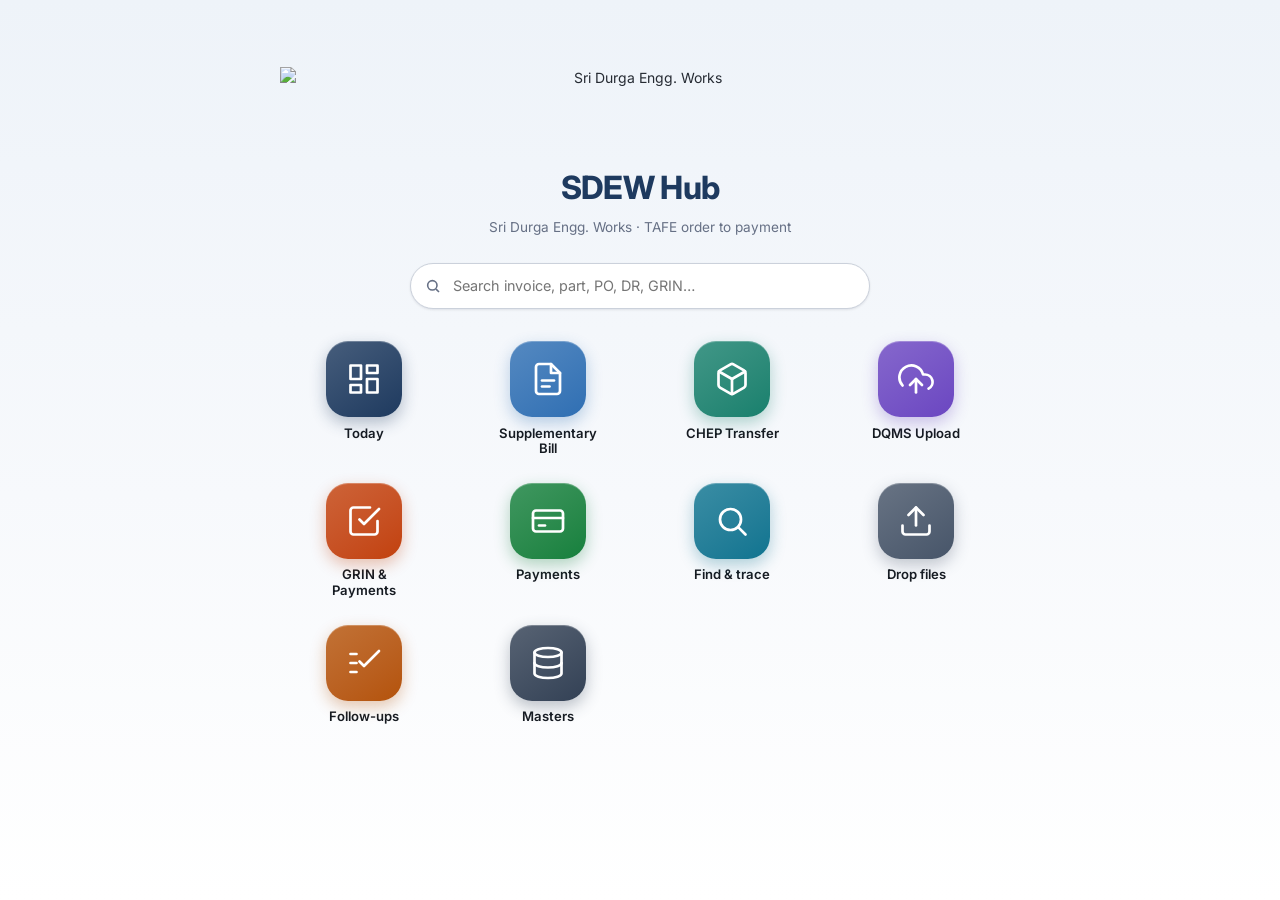
==== commit 28ce2b97: "feat: implement SDEW Hub backend services and frontend pages for PC jobs, monthly reports, and porta" ====
--- a/frontend/index.html
+++ b/frontend/index.html
@@ -14,8 +14,8 @@
     <link rel="stylesheet" href="css/06-modals.css?v=3bc1a85add">
     <link rel="stylesheet" href="css/20-supp.css?v=8236058a1a">
     <link rel="stylesheet" href="css/30-chep.css?v=76a684fbc0">
-    <link rel="stylesheet" href="css/hub.css?v=c1b1bbf517">
-    <script src="js/hubbar.js?v=46564c536e"></script>
+    <link rel="stylesheet" href="css/hub.css?v=0fd2314c29">
+    <script src="js/hubbar.js?v=44b57d46c9"></script>
 </head>
 
 <body>
@@ -208,7 +208,7 @@
 
     <div id="toast-container"></div>
 
-    <script src="js/hub.js?v=383100543d"></script>
+    <script src="js/hub.js?v=5fa7cfbec7"></script>
 </body>
 
 </html>
--- a/frontend/css/hub.css
+++ b/frontend/css/hub.css
@@ -145,3 +145,85 @@
 }
 .data-table a, .check-body a:not(.btn), .trail-note a, .hint a { color: var(--accent); font-weight: 600; text-decoration: none; }
 .data-table a:hover, .check-body a:not(.btn):hover, .trail-note a:hover, .hint a:hover { text-decoration: underline; }
+
+/* ---------------------------------------------------------------- phone-style home + app bar (23-Oct-2026) */
+/* Home: logo + "SDEW Hub" and a grid of app icons. Inside an app: a slim bar with "Back". */
+.hub-home { display: none; }
+body.hub-on-home .hub-home { display: block; }
+body.hub-on-home .hub-appbar, body.hub-on-home .app-container { display: none; }
+body.hub-on-home { background: linear-gradient(180deg, #eef3f9 0%, #f7f9fc 55%, #ffffff 100%); min-height: 100vh; }
+
+.hub-home { max-width: 760px; margin: 0 auto; padding: 1rem 1.25rem 3rem; }
+.hub-home-top { display: flex; align-items: center; justify-content: flex-end; gap: 0.4rem; min-height: 32px; }
+.hub-home-top .hub-db { background: var(--accent-soft); color: var(--accent); margin-right: auto; margin-left: 0; }
+.hub-home-brand { text-align: center; margin: 1.2rem 0 1.6rem; }
+.hub-home-brand img { height: 84px; width: auto; display: block; margin: 0 auto 0.8rem; }
+.hub-home-brand h1 { margin: 0; font-size: 2rem; font-weight: 750; letter-spacing: -0.02em; color: var(--accent); }
+.hub-home-brand p { margin: 0.3rem 0 0; color: var(--muted); font-size: 0.85rem; }
+.hub-home-search { position: relative; max-width: 460px; margin: 0 auto 2rem; }
+.hub-home-search svg { position: absolute; left: 0.95rem; top: 50%; transform: translateY(-50%); color: var(--muted); pointer-events: none; }
+.hub-home-search input {
+    width: 100%; height: 46px; border-radius: 23px; border: 1px solid var(--line-strong); background: #fff;
+    padding: 0 1rem 0 2.6rem; font-family: var(--font); font-size: 0.9rem; color: var(--ink); box-shadow: var(--shadow-card);
+}
+.hub-home-search input:focus { outline: none; border-color: var(--accent); }
+
+.hub-apps { display: grid; grid-template-columns: repeat(4, minmax(0, 1fr)); gap: 1.6rem 1rem; }
+.hub-app {
+    display: flex; flex-direction: column; align-items: center; gap: 0.55rem; text-decoration: none; color: var(--ink);
+    -webkit-tap-highlight-color: transparent;
+}
+.hub-app-ic {
+    position: relative; width: 76px; height: 76px; border-radius: 22px; display: inline-flex; align-items: center; justify-content: center;
+    background: linear-gradient(145deg, color-mix(in srgb, var(--c) 82%, #fff) 0%, var(--c) 100%); color: #fff;
+    box-shadow: 0 6px 16px color-mix(in srgb, var(--c) 32%, transparent), inset 0 1px 0 rgba(255, 255, 255, 0.25);
+    transition: transform 0.15s ease, box-shadow 0.15s ease;
+}
+.hub-app-ic svg { width: 36px; height: 36px; }
+.hub-app:hover .hub-app-ic { transform: translateY(-3px) scale(1.03); }
+.hub-app:active .hub-app-ic { transform: scale(0.94); }
+.hub-app-name { font-size: 0.82rem; font-weight: 600; text-align: center; line-height: 1.2; max-width: 110px; }
+.hub-app-ic .n {
+    position: absolute; top: -6px; right: -6px; min-width: 22px; height: 22px; padding: 0 6px; border-radius: 11px;
+    background: #e5484d; color: #fff; font-size: 0.72rem; font-weight: 700; line-height: 22px; text-align: center;
+    box-shadow: 0 0 0 2px #fff;
+}
+
+.hub-appbar { position: sticky; top: 0; z-index: 900; background: var(--card); border-bottom: 1px solid var(--line); box-shadow: 0 1px 4px rgba(15, 23, 42, 0.04); }
+.hub-appbar-in { max-width: 1360px; margin: 0 auto; padding: 0 1.25rem; height: 56px; display: flex; align-items: center; gap: 0.7rem; }
+.hub-back {
+    display: inline-flex; align-items: center; gap: 0.2rem; text-decoration: none; color: var(--accent); font-weight: 650; font-size: 0.9rem;
+    padding: 0.4rem 0.7rem 0.4rem 0.35rem; border-radius: 10px;
+}
+.hub-back:hover { background: var(--accent-soft); }
+.hub-appbar-title { display: inline-flex; align-items: center; gap: 0.55rem; font-weight: 700; font-size: 1.05rem; color: var(--ink); white-space: nowrap; overflow: hidden; text-overflow: ellipsis; }
+.hub-app-ic.sm { width: 32px; height: 32px; border-radius: 9px; box-shadow: none; flex: 0 0 auto; }
+.hub-app-ic.sm svg { width: 18px; height: 18px; }
+.hub-appbar-logo { height: 30px; width: auto; }
+.hub-user { font-size: 0.8rem; font-weight: 600; color: var(--ink); margin-left: 0.4rem; white-space: nowrap; }
+.hub-appbar .hub-out, .hub-home .hub-out { color: var(--muted); font-size: 0.8rem; }
+.hub-appbar .hub-out:hover, .hub-home .hub-out:hover { color: var(--accent); }
+
+/* the pages' own header: the logo is in the app bar now; the hub page's own tabs are the home icons */
+.hub-has-head .navbar .nav-brand { display: none; }
+.hub-has-head .navbar { justify-content: flex-start; }
+.hub-page-hub .app-container > .navbar { display: none; }
+
+@media (max-width: 700px) {
+    .hub-apps { grid-template-columns: repeat(3, minmax(0, 1fr)); gap: 1.3rem 0.6rem; }
+    .hub-app-ic { width: 64px; height: 64px; border-radius: 18px; }
+    .hub-app-ic svg { width: 30px; height: 30px; }
+    .hub-app-name { font-size: 0.76rem; }
+    .hub-home-brand img { height: 64px; }
+    .hub-home-brand h1 { font-size: 1.6rem; }
+    .hub-appbar-in { padding: 0 0.6rem; gap: 0.4rem; }
+    .hub-back span, .hub-appbar-logo, .hub-appbar .hub-user { display: none; }
+    .hub-appbar-title { font-size: 0.95rem; }
+}
+
+/* password boxes look like the other inputs (Admin page) */
+input[type="password"] {
+    width: 100%; background: #fff; border: 1px solid var(--line-strong); border-radius: var(--radius-sm);
+    padding: 0.55rem 0.75rem; color: var(--text); font-family: var(--font); font-size: 0.87rem;
+}
+.hub-db:empty { display: none; }
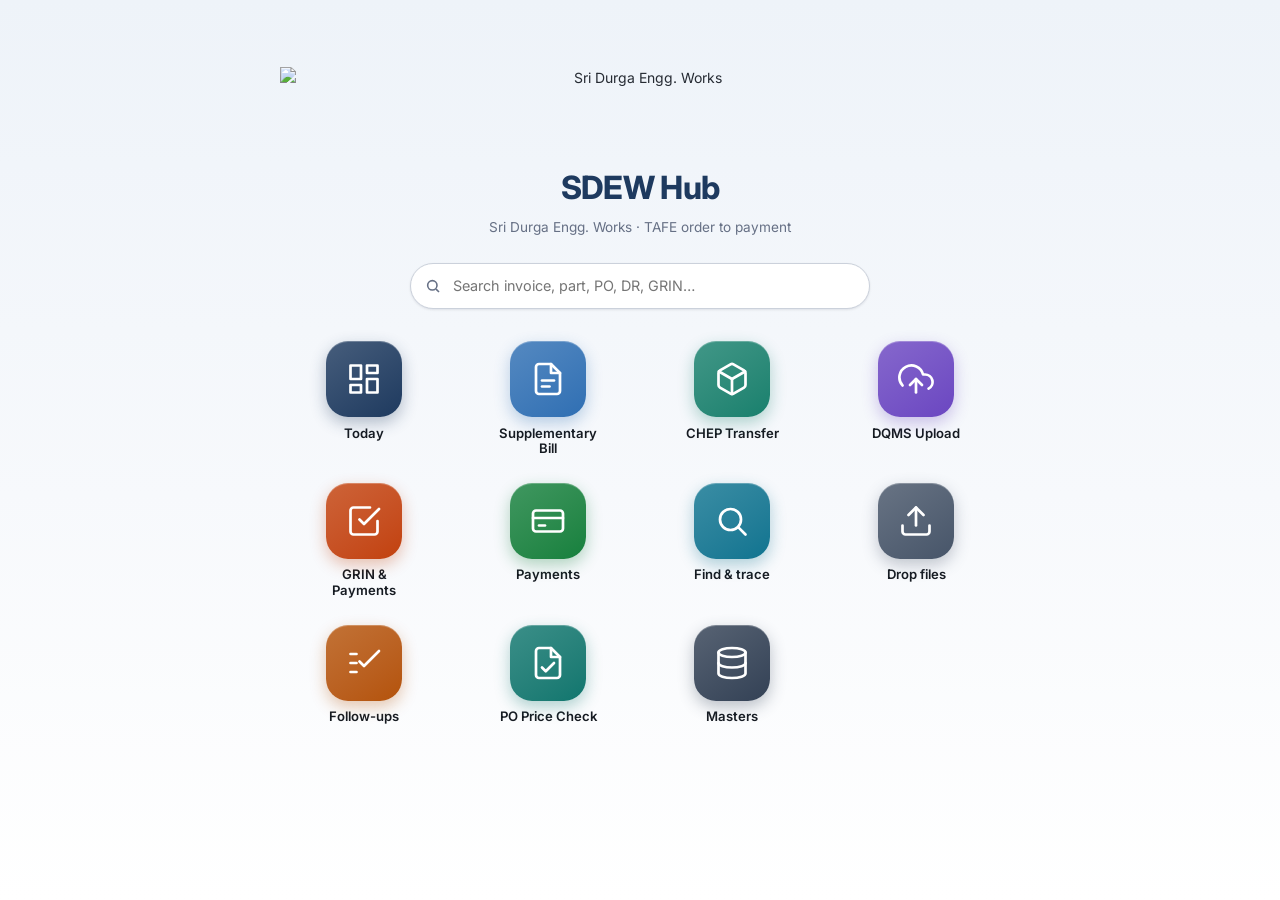
==== commit 3ea664cf: "PO Price Check: TAFE Excel verifier and old vs new PO price changes Co-Authored-By: Claude Opus 5.5 " ====
--- a/frontend/index.html
+++ b/frontend/index.html
@@ -14,8 +14,8 @@
     <link rel="stylesheet" href="css/06-modals.css?v=3bc1a85add">
     <link rel="stylesheet" href="css/20-supp.css?v=8236058a1a">
     <link rel="stylesheet" href="css/30-chep.css?v=76a684fbc0">
-    <link rel="stylesheet" href="css/hub.css?v=0fd2314c29">
-    <script src="js/hubbar.js?v=44b57d46c9"></script>
+    <link rel="stylesheet" href="css/hub.css?v=37c6e7d030">
+    <script src="js/hubbar.js?v=e483596db3"></script>
 </head>
 
 <body>
@@ -67,6 +67,7 @@
                 </div>
             </div>
 
+            <div id="hub-bal"></div>
             <div class="chain" id="chain"></div>
 
             <div class="mod-cards" id="mod-cards"></div>
@@ -199,7 +200,7 @@
             <div class="section-header">
                 <div>
                     <h2>Masters</h2>
-                    <p class="section-desc">The settings every module keeps, side by side. Change them in the module's own Settings tab (links below).</p>
+                    <p class="section-desc">One copy of the shared data every module uses: the TAFE Channel masters (refreshed automatically at 8:00 and 21:00), the PO master, and the settings each module keeps.</p>
                 </div>
             </div>
             <div id="masters-body"><div class="card"><p class="hint">Loading…</p></div></div>
@@ -208,7 +209,7 @@
 
     <div id="toast-container"></div>
 
-    <script src="js/hub.js?v=5fa7cfbec7"></script>
+    <script src="js/hub.js?v=e360262a62"></script>
 </body>
 
 </html>
--- a/frontend/css/hub.css
+++ b/frontend/css/hub.css
@@ -192,10 +192,10 @@
 .hub-appbar { position: sticky; top: 0; z-index: 900; background: var(--card); border-bottom: 1px solid var(--line); box-shadow: 0 1px 4px rgba(15, 23, 42, 0.04); }
 .hub-appbar-in { max-width: 1360px; margin: 0 auto; padding: 0 1.25rem; height: 56px; display: flex; align-items: center; gap: 0.7rem; }
 .hub-back {
-    display: inline-flex; align-items: center; gap: 0.2rem; text-decoration: none; color: var(--accent); font-weight: 650; font-size: 0.9rem;
-    padding: 0.4rem 0.7rem 0.4rem 0.35rem; border-radius: 10px;
-}
-.hub-back:hover { background: var(--accent-soft); }
+    display: inline-flex; align-items: center; gap: 0.4rem; text-decoration: none; color: var(--accent); font-weight: 650; font-size: 0.88rem;
+    padding: 0.42rem 0.8rem; border-radius: 10px; border: 1px solid var(--line-strong); background: var(--card);
+}
+.hub-back:hover { background: var(--accent-soft); border-color: var(--accent); }
 .hub-appbar-title { display: inline-flex; align-items: center; gap: 0.55rem; font-weight: 700; font-size: 1.05rem; color: var(--ink); white-space: nowrap; overflow: hidden; text-overflow: ellipsis; }
 .hub-app-ic.sm { width: 32px; height: 32px; border-radius: 9px; box-shadow: none; flex: 0 0 auto; }
 .hub-app-ic.sm svg { width: 18px; height: 18px; }
@@ -217,7 +217,8 @@
     .hub-home-brand img { height: 64px; }
     .hub-home-brand h1 { font-size: 1.6rem; }
     .hub-appbar-in { padding: 0 0.6rem; gap: 0.4rem; }
-    .hub-back span, .hub-appbar-logo, .hub-appbar .hub-user { display: none; }
+    .hub-appbar-logo, .hub-appbar .hub-user { display: none; }
+    .hub-back { padding: 0.38rem 0.6rem; }
     .hub-appbar-title { font-size: 0.95rem; }
 }
 
@@ -227,3 +228,29 @@
     padding: 0.55rem 0.75rem; color: var(--text); font-family: var(--font); font-size: 0.87rem;
 }
 .hub-db:empty { display: none; }
+
+/* ---------- TAFE outstanding: home-screen strip + Today card (from GRIN & Payments) ---------- */
+.hub-home-bal { display: flex; flex-wrap: wrap; align-items: center; justify-content: center; gap: 0.4rem 1.6rem; max-width: 640px;
+    margin: -1rem auto 1.8rem; padding: 0.7rem 1rem; border-radius: 14px; background: #fff; border: 1px solid var(--line);
+    box-shadow: var(--shadow-card); text-decoration: none; color: var(--ink); }
+.hub-home-bal span { display: flex; flex-direction: column; align-items: center; }
+.hub-home-bal small { font-size: 0.68rem; color: var(--muted); text-transform: uppercase; letter-spacing: 0.03em; font-weight: 600; }
+.hub-home-bal b { font-size: 1.1rem; font-variant-numeric: tabular-nums; }
+.hub-home-bal span:first-child b { color: #1c7a4a; }
+.hub-home-bal em { font-style: normal; font-size: 0.7rem; color: var(--dim); width: 100%; text-align: center; }
+.hub-home-bal:hover { border-color: var(--accent); }
+.hub-bal { margin-bottom: 1rem; }
+.hub-bal-cards { display: grid; grid-template-columns: repeat(5, minmax(0, 1fr)); gap: 0.7rem; margin-top: 0.4rem; }
+.hub-bal-cards > div { border: 1px solid var(--line); border-radius: var(--radius-md); padding: 0.65rem 0.8rem; display: flex; flex-direction: column; gap: 0.1rem; }
+.hub-bal-cards small { font-size: 0.68rem; color: var(--muted); text-transform: uppercase; letter-spacing: 0.03em; font-weight: 600; }
+.hub-bal-cards b { font-size: 1.35rem; font-variant-numeric: tabular-nums; }
+.hub-bal-cards span { font-size: 0.72rem; color: var(--muted); }
+.hub-bal-cards em { font-style: normal; }
+.hub-bal-cards .main { background: linear-gradient(135deg, #14532d 0%, #1c7a4a 100%); border-color: #1c7a4a; }
+.hub-bal-cards .main small, .hub-bal-cards .main span { color: rgba(255, 255, 255, 0.85); }
+.hub-bal-cards .main b { color: #fff; }
+.hub-bal-cards .total { border-color: var(--accent); background: var(--accent-soft); }
+.neg { color: var(--danger) !important; }
+.btn-sm { padding: 0.3rem 0.7rem; font-size: 0.78rem; }
+@media (max-width: 1100px) { .hub-bal-cards { grid-template-columns: repeat(2, minmax(0, 1fr)); } .hub-bal-cards .main { grid-column: 1 / -1; } }
+@media (max-width: 600px) { .hub-bal-cards { grid-template-columns: 1fr; } }
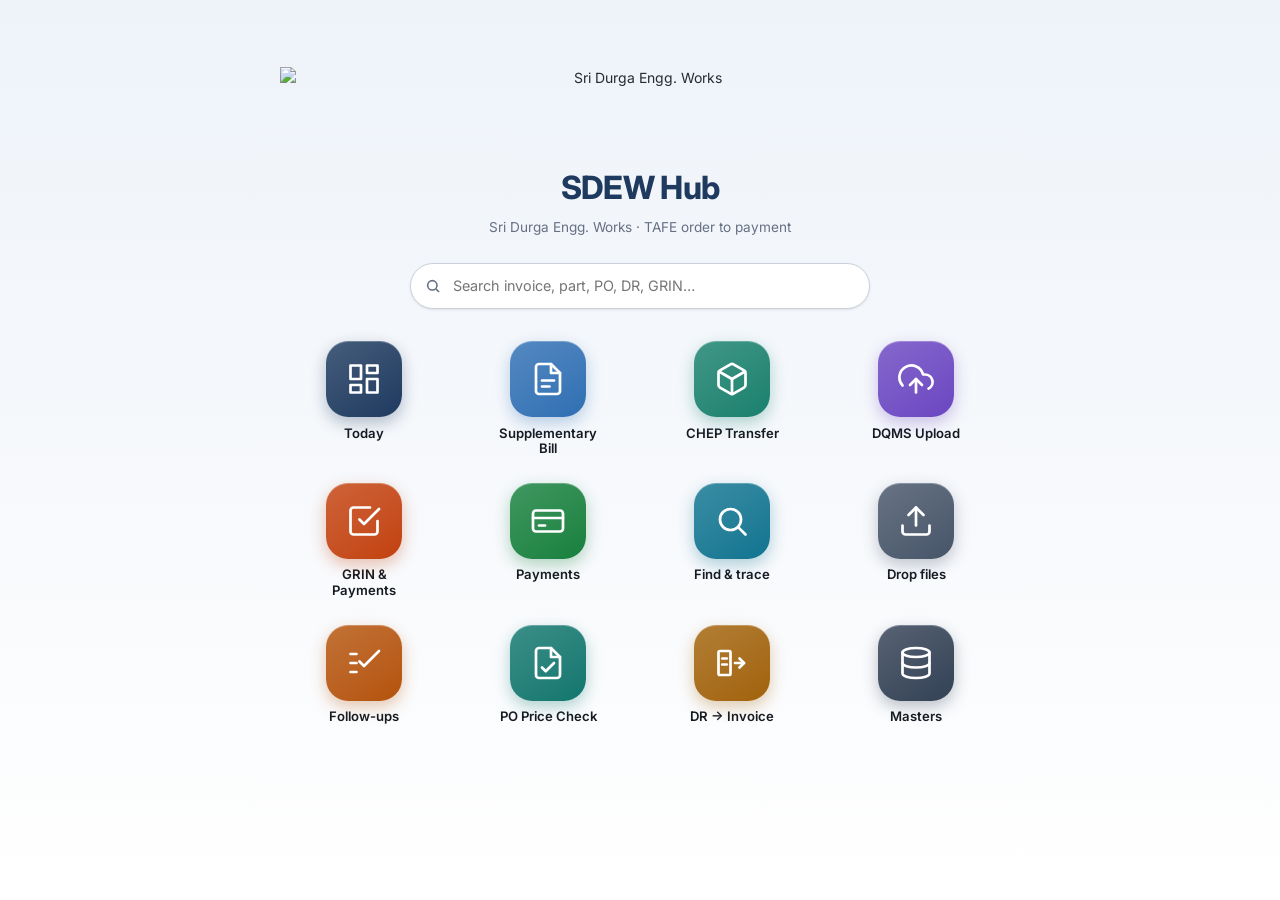
==== commit 85e3f2db: "feat: add frontend index pages for admin, chep, dqms, grin, pay, pocheck, supp modules" ====
--- a/frontend/index.html
+++ b/frontend/index.html
@@ -15,7 +15,7 @@
     <link rel="stylesheet" href="css/20-supp.css?v=8236058a1a">
     <link rel="stylesheet" href="css/30-chep.css?v=76a684fbc0">
     <link rel="stylesheet" href="css/hub.css?v=37c6e7d030">
-    <script src="js/hubbar.js?v=e483596db3"></script>
+    <script src="js/hubbar.js?v=8a6ce7fedc"></script>
 </head>
 
 <body>
